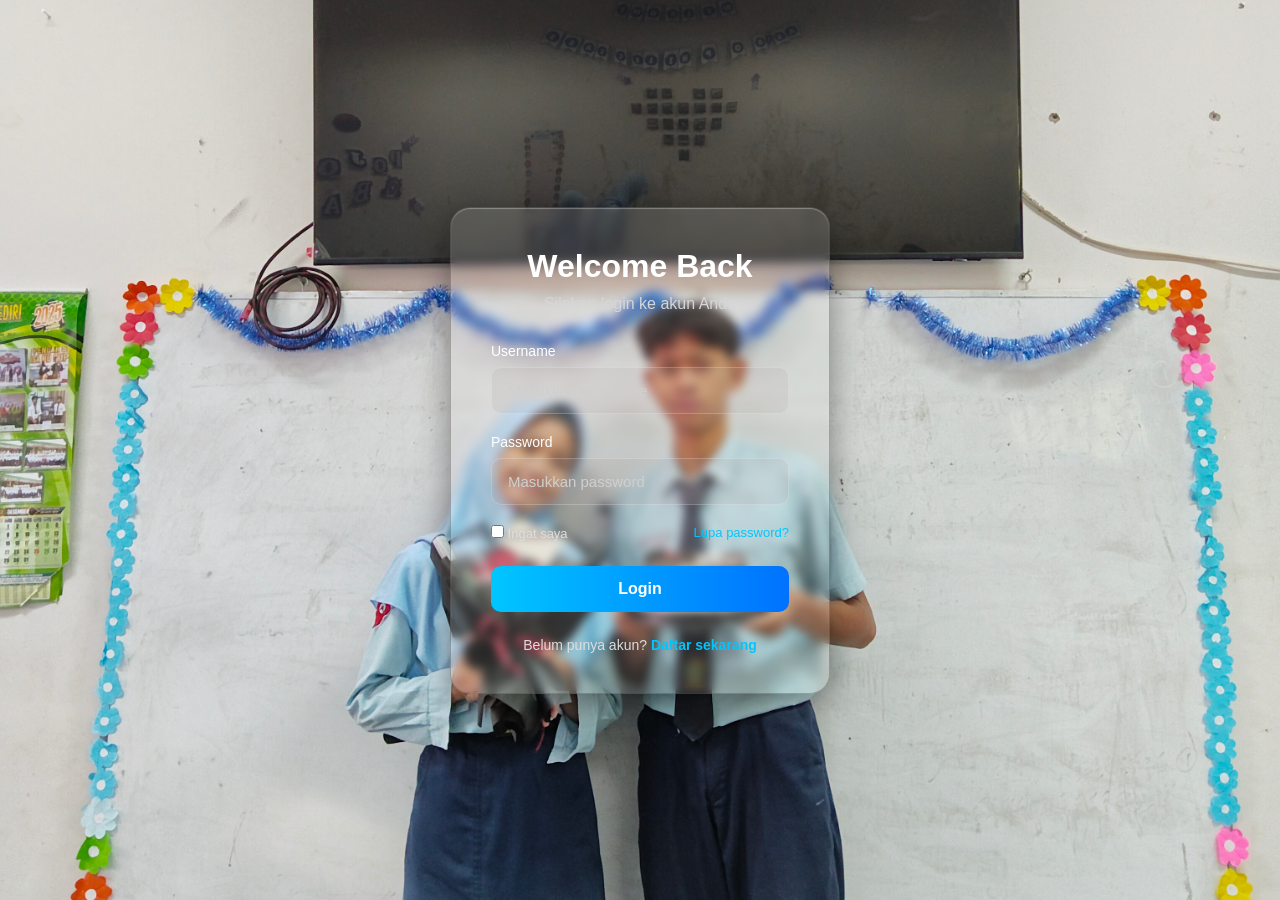
==== index.html @ 491bb53c "Add files via upload" ====
<!DOCTYPE html>
<html lang="id">

<head>
    <meta charset="UTF-8">
    <meta name="viewport" content="width=device-width, initial-scale=1.0">
    <title>Untuk Seseorang</title>

    <!-- CSS -->
    <link rel="stylesheet" href="coding.css">
</head>

<body>

    <div class="login-box">

        <h1>Welcome Back</h1>
        <p>Silakan login ke akun Anda</p>

        <form id="loginForm">

            <div class="input-box">
                <label for="username">Username</label>

                <input
                    type="text"
                    id="username"
                    placeholder="Masukkan username"
                    required
                >
            </div>

            <div class="input-box">
                <label for="password">Password</label>

                <input
                    type="password"
                    id="password"
                    placeholder="Masukkan password"
                    required
                >
            </div>

            <div class="options">

                <label>
                    <input type="checkbox">
                    Ingat saya
                </label>

                <a href="#">Lupa password?</a>

            </div>

            <button type="submit" class="login-btn">
                Login
            </button>

        </form>

        <div class="register">
            Belum punya akun?
            <a href="#">Daftar sekarang</a>
        </div>

    </div>

    <!-- JavaScript -->
    <script src="coding.js"></script>

</body>
</html>
---- coding.css ----
* {
    margin: 0;
    padding: 0;
    box-sizing: border-box;
    font-family: "Segoe UI", sans-serif;
}

body {
    min-height: 100vh;

    background: url("rafiq.jpg") center/cover no-repeat;
    background-position: center 75%;

    color: white;

    display: flex;
    justify-content: center;
    align-items: center;

    text-align: center;
}

.login-box {
    width: 380px;
    padding: 40px;
    border-radius: 20px;

    background: rgba(255, 255, 255, 0.12);

    backdrop-filter: blur(5px);
    -webkit-backdrop-filter: blur(20px);

    border: 1px solid rgba(74, 64, 64, 0.35);

    box-shadow:
        0 8px 32px rgba(0, 0, 0, 0.4),
        inset 0 1px 1px rgba(255, 255, 255, 0.3);
}

.login-box h1 {
    color: white;
    margin-bottom: 10px;
    font-size: 32px;
}

.login-box p {
    color: #d6d6d6;
    margin-bottom: 30px;
}

.input-box {
    margin-bottom: 20px;
}

.input-box label {
    display: block;
    color: white;
    margin-bottom: 8px;
    font-size: 14px;
    text-align: left;
}

.input-box input {
    width: 100%;
    padding: 14px 16px;

    border: none;
    outline: none;
    border-radius: 10px;

    background: rgba(167, 157, 157, 0.15);

    color: white;
    font-size: 15px;

    border: 1px solid rgba(255, 255, 255, 0.2);

    transition: 0.3s;
}

.input-box input::placeholder {
    color: #cfcfcf;
}

.input-box input:focus {
    border-color: #00c6ff;

    box-shadow:
        0 0 10px rgba(0, 198, 255, 0.4);
}

.options {
    display: flex;
    justify-content: space-between;
    align-items: center;

    color: #ddd;
    font-size: 13px;

    margin-bottom: 25px;
}

.options a {
    color: #00c6ff;
    text-decoration: none;
}

.login-btn {
    width: 100%;
    padding: 14px;

    border: none;
    border-radius: 10px;

    background: linear-gradient(
        90deg,
        #00c6ff,
        #0072ff
    );

    color: white;

    font-size: 16px;
    font-weight: bold;

    cursor: pointer;

    transition: 0.3s;
}

.login-btn:hover {
    transform: translateY(-2px);

    box-shadow:
        0 8px 20px rgba(255, 203, 203, 0.4);
}

.register {
    color: #ddd;
    margin-top: 25px;
    font-size: 14px;
}

.register a {
    color: #00c6ff;
    text-decoration: none;
    font-weight: bold;
}

@media (max-width: 450px) {

    .login-box {
        width: 90%;
        padding: 30px 25px;
    }

}
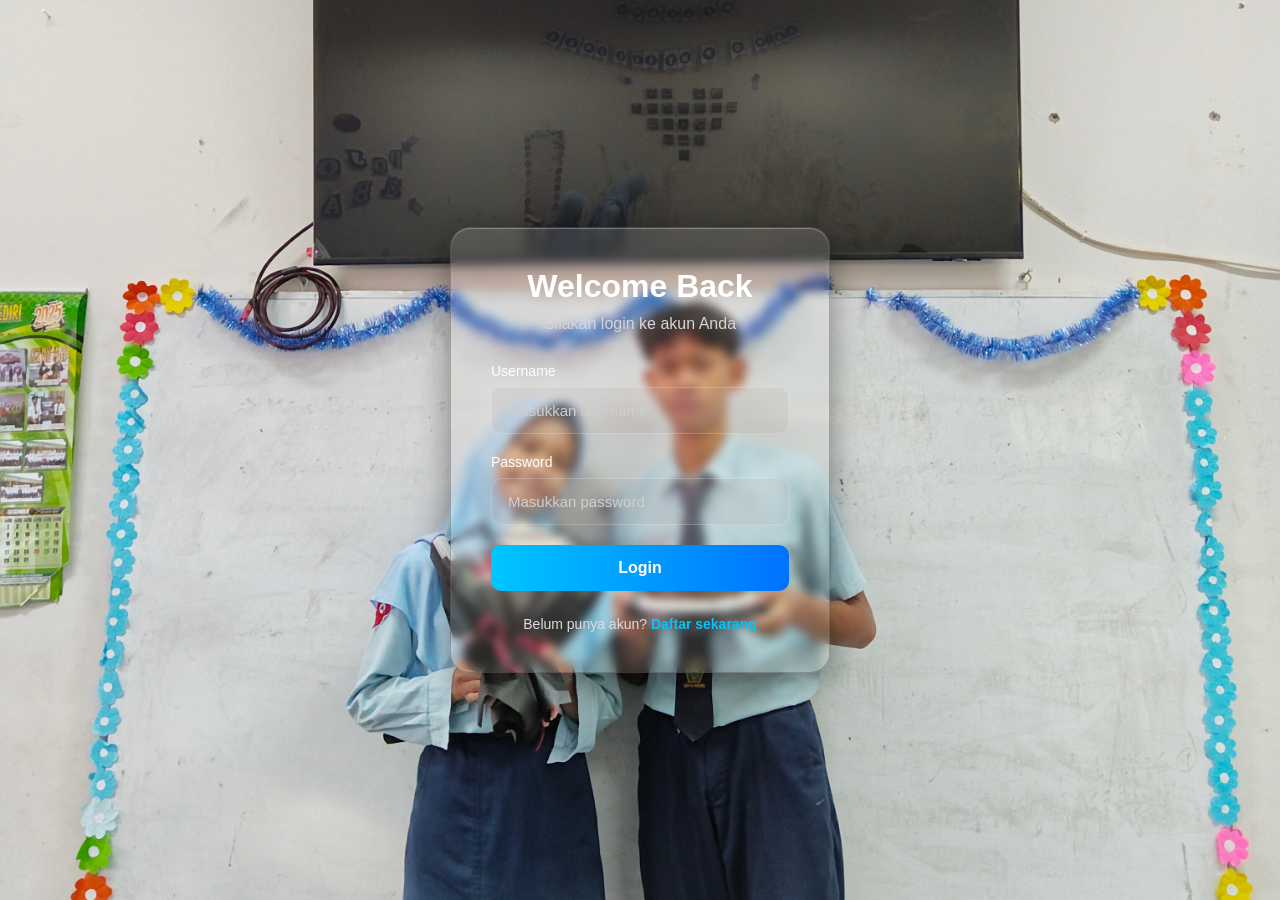
==== commit 31157c2a: "Add files via upload" ====
--- a/index.html
+++ b/index.html
@@ -41,17 +41,6 @@
                 >
             </div>
 
-            <div class="options">
-
-                <label>
-                    <input type="checkbox">
-                    Ingat saya
-                </label>
-
-                <a href="#">Lupa password?</a>
-
-            </div>
-
             <button type="submit" class="login-btn">
                 Login
             </button>
